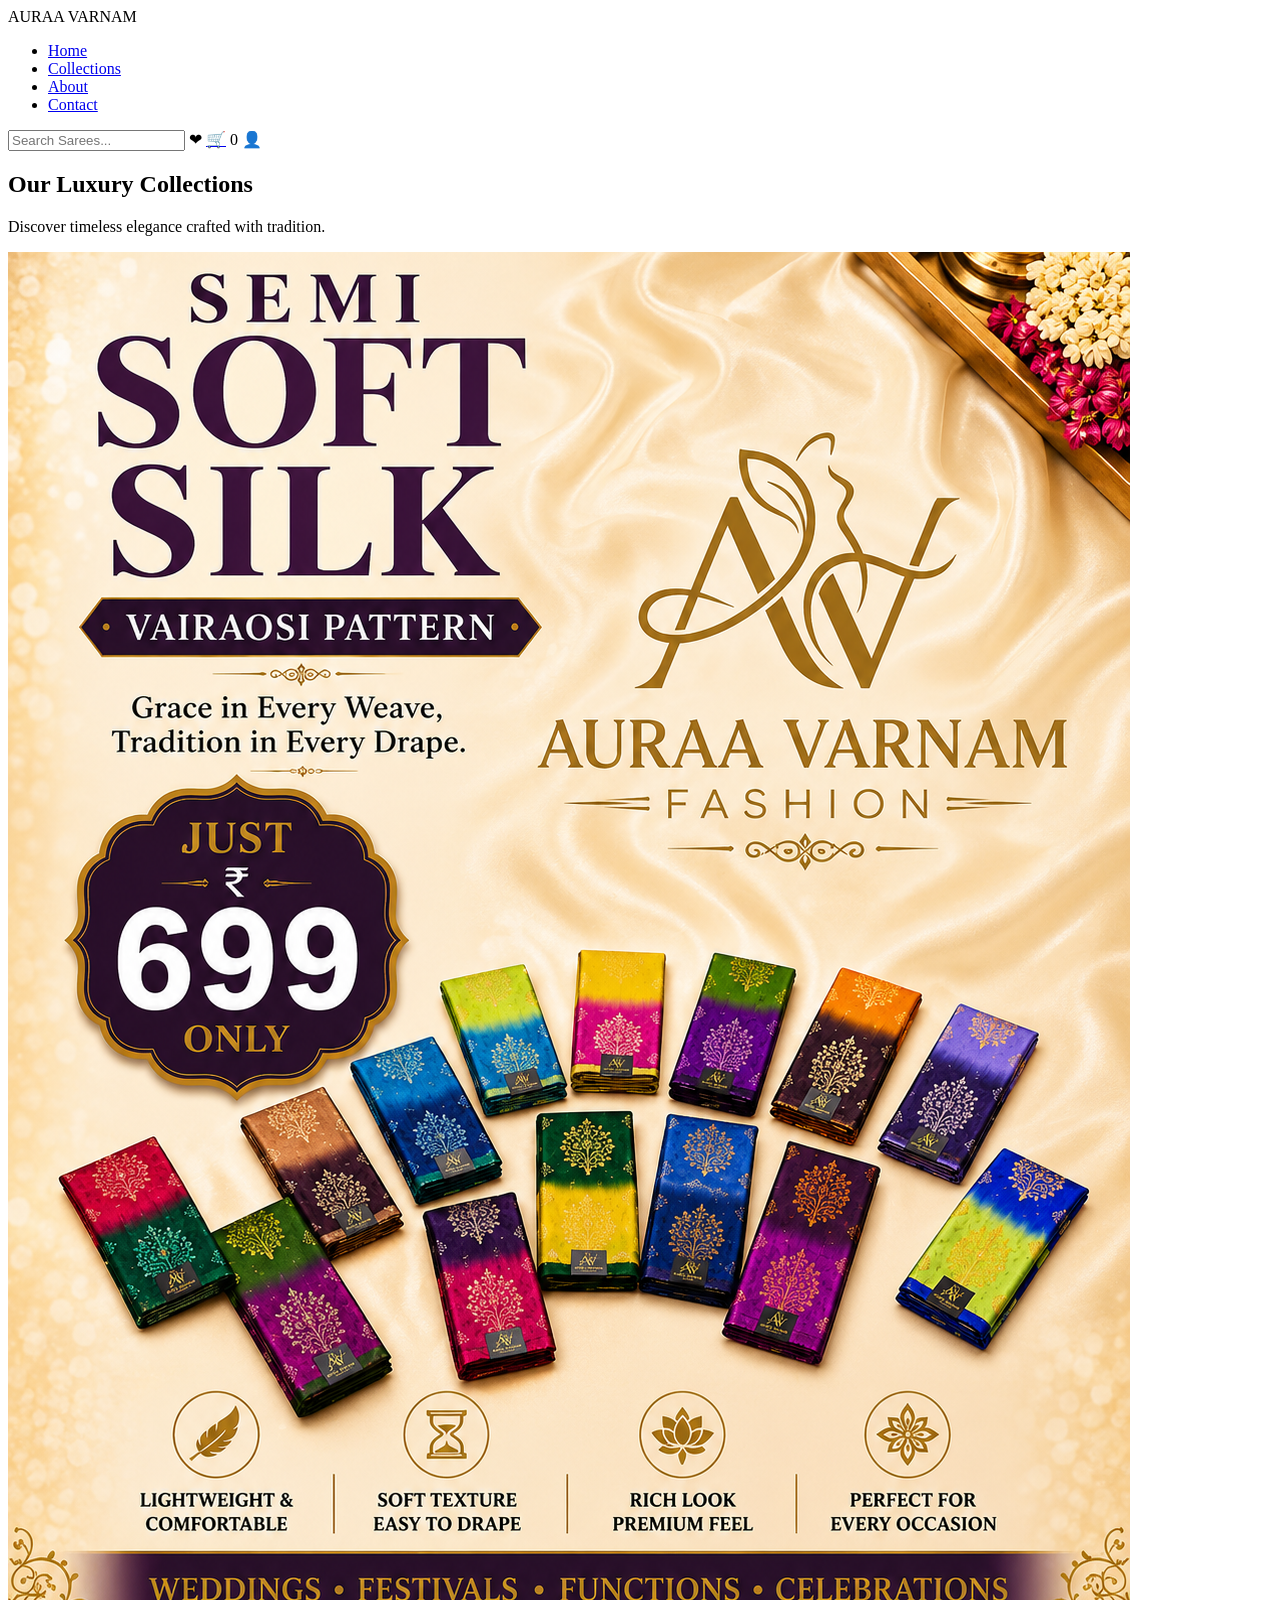
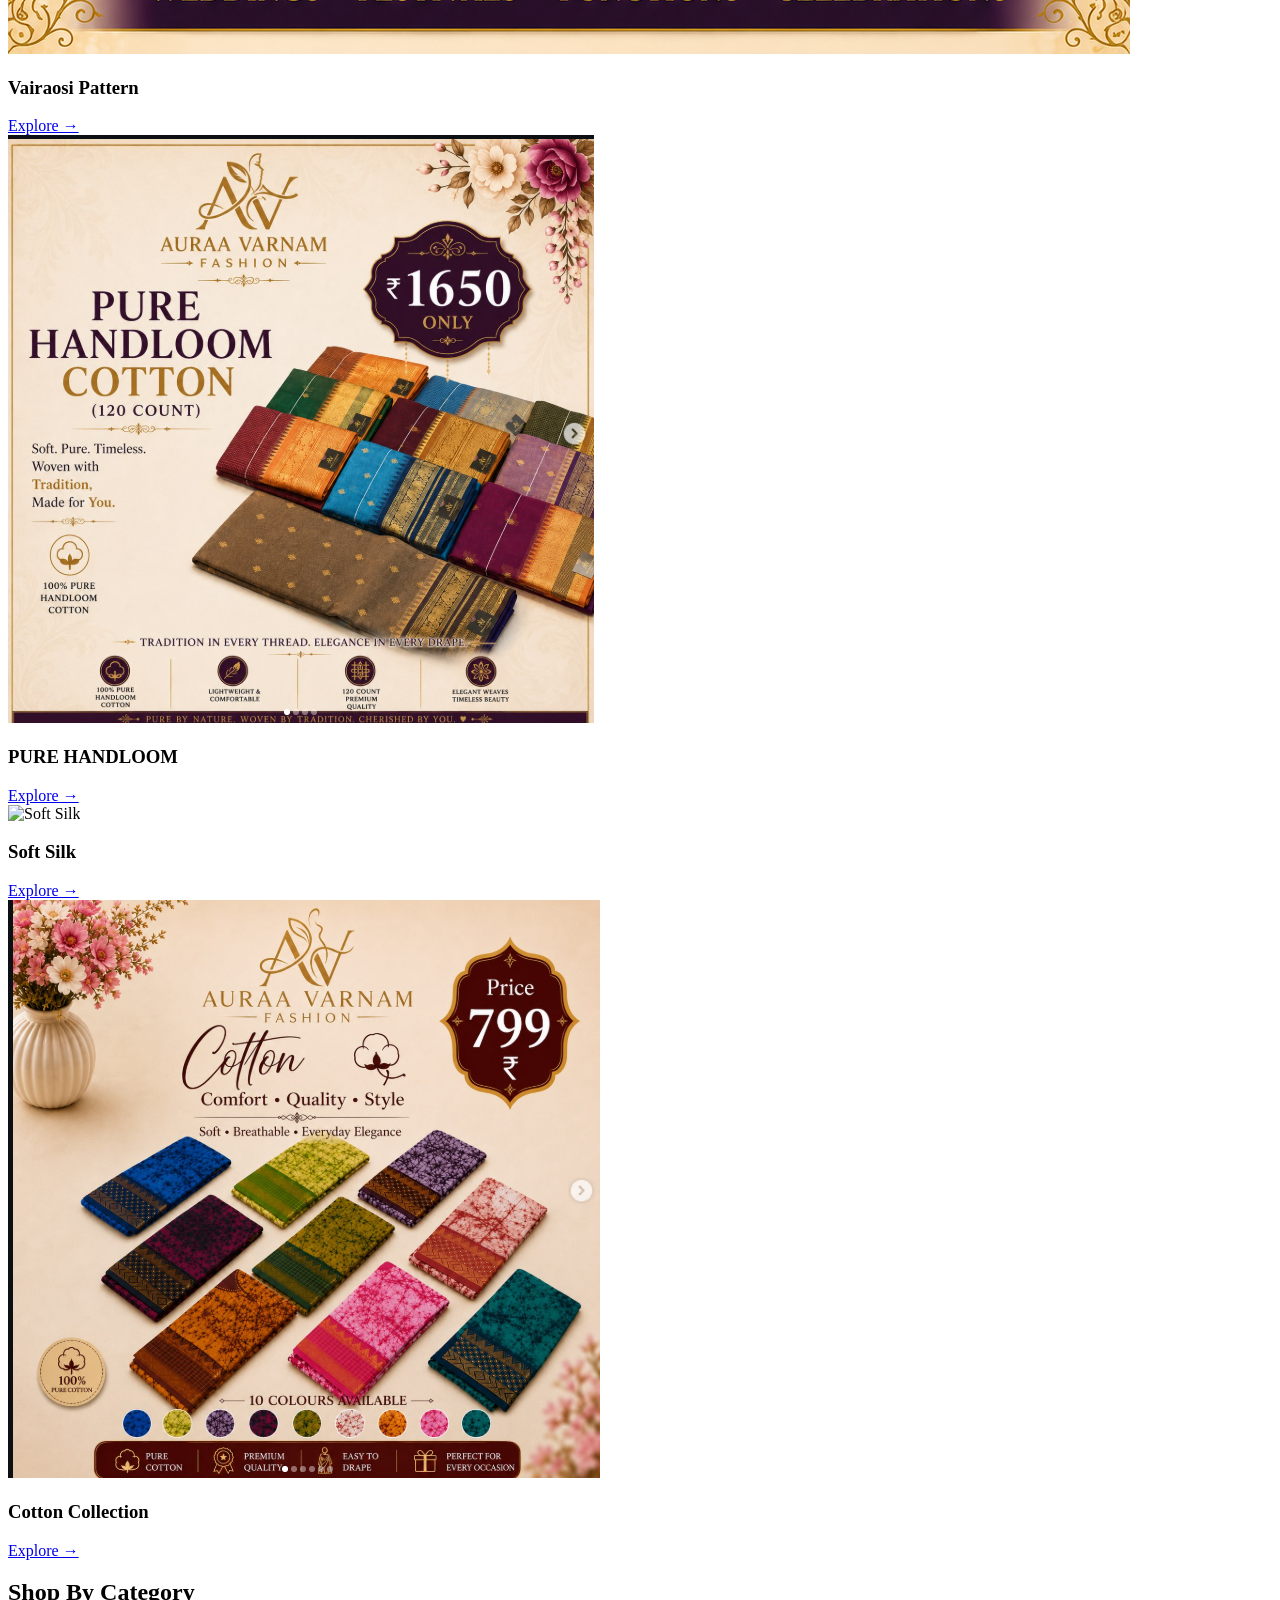
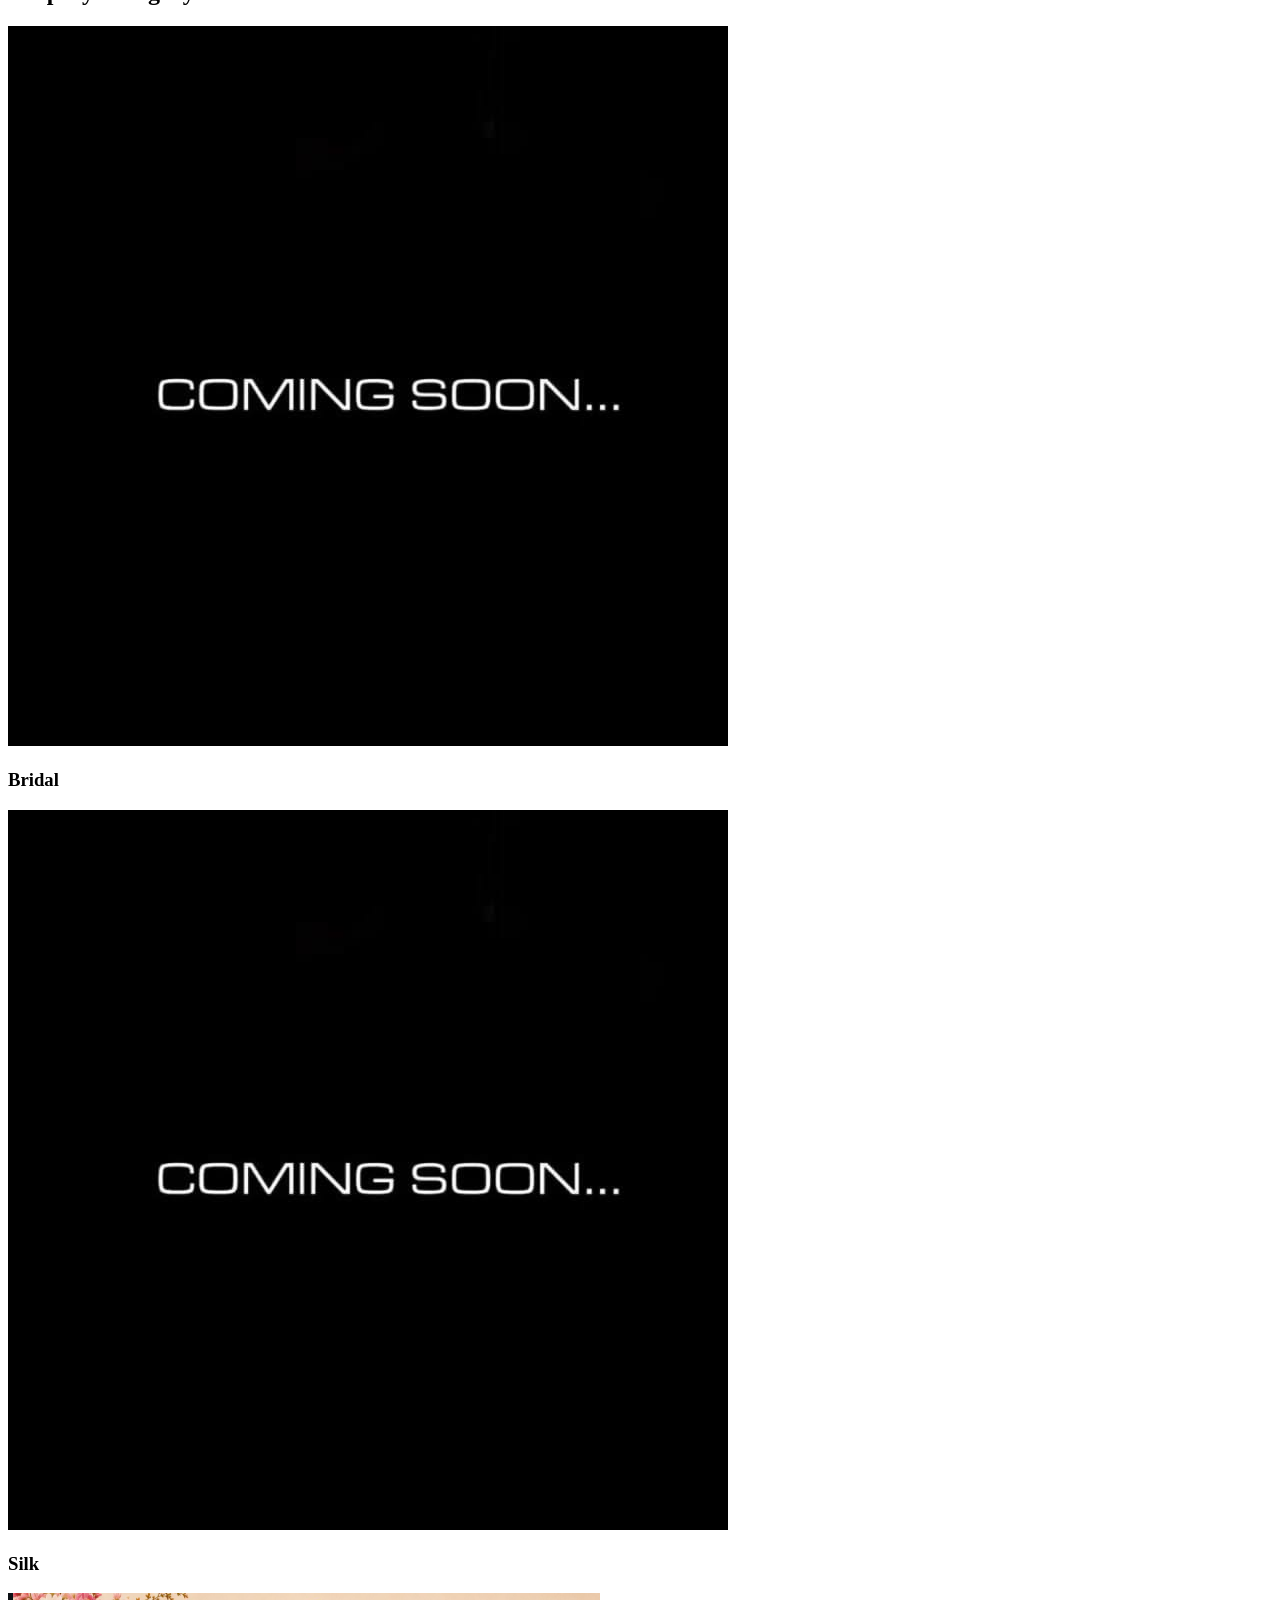
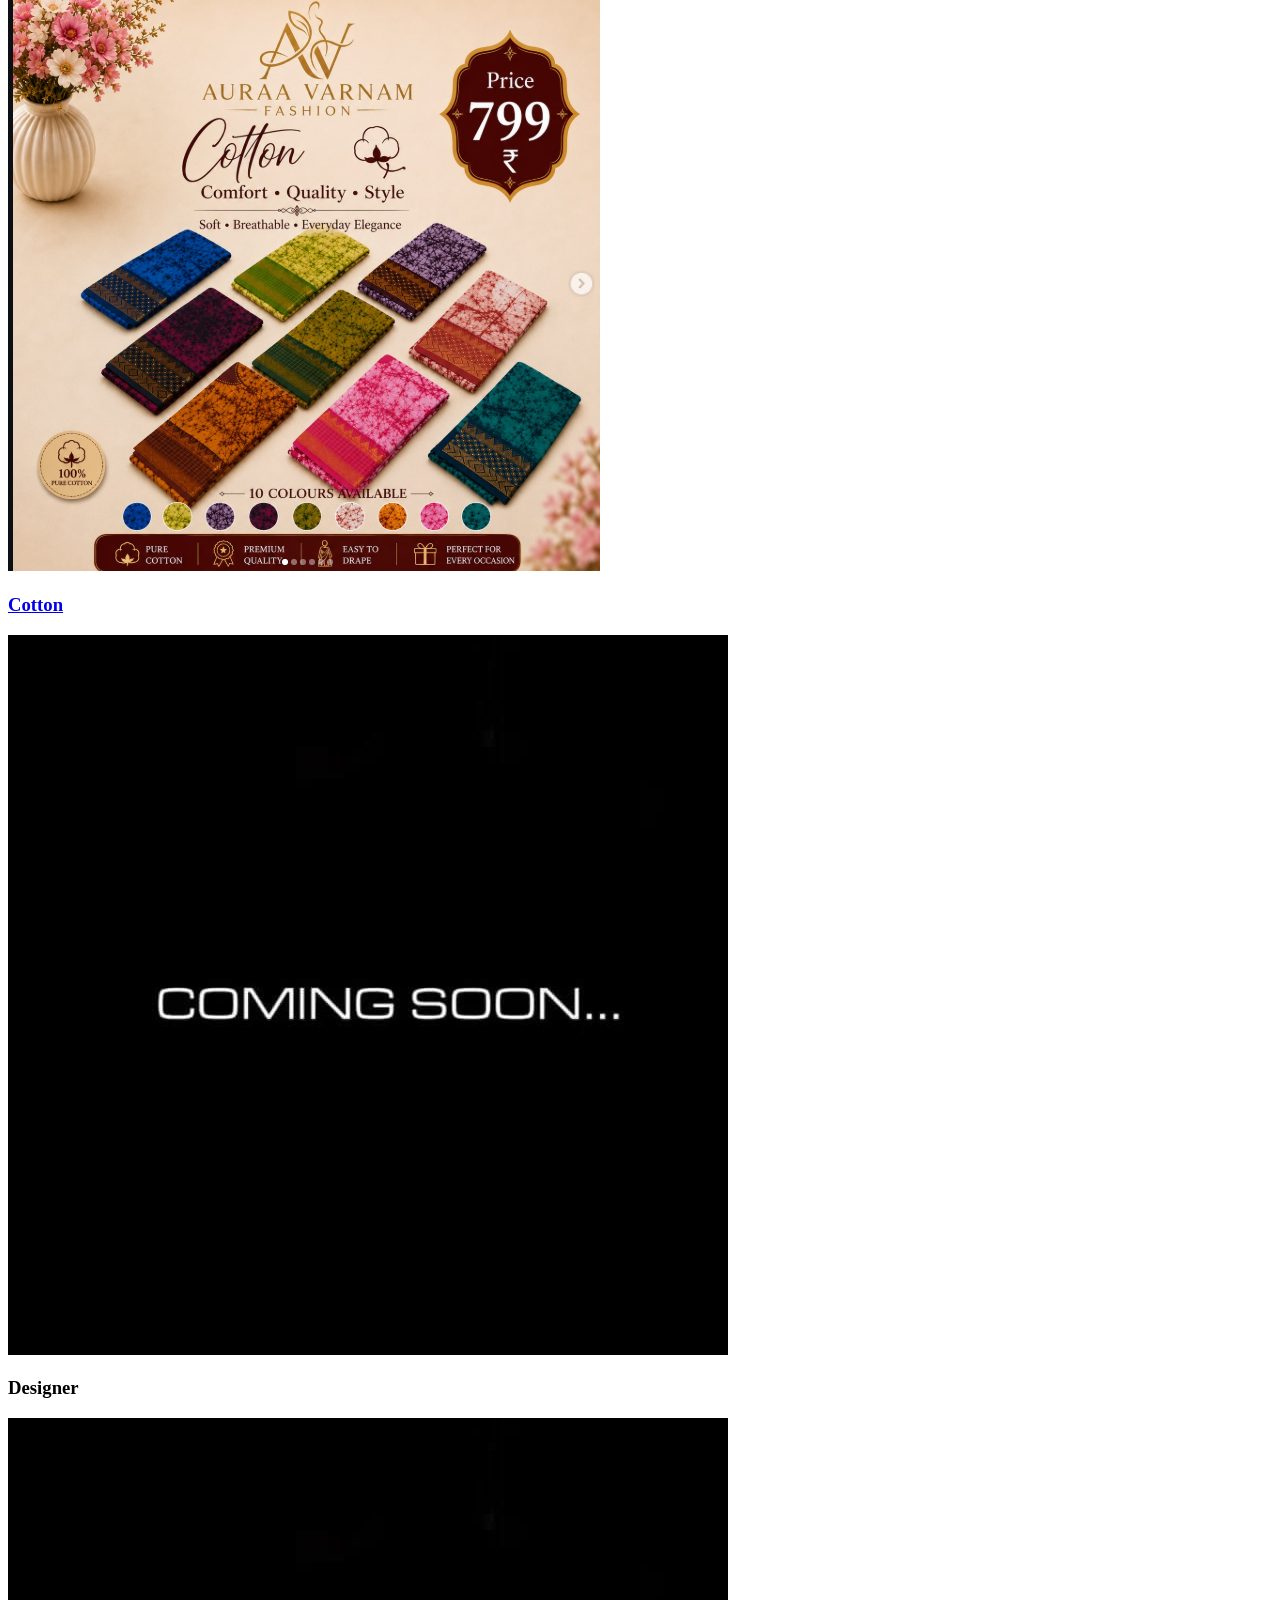
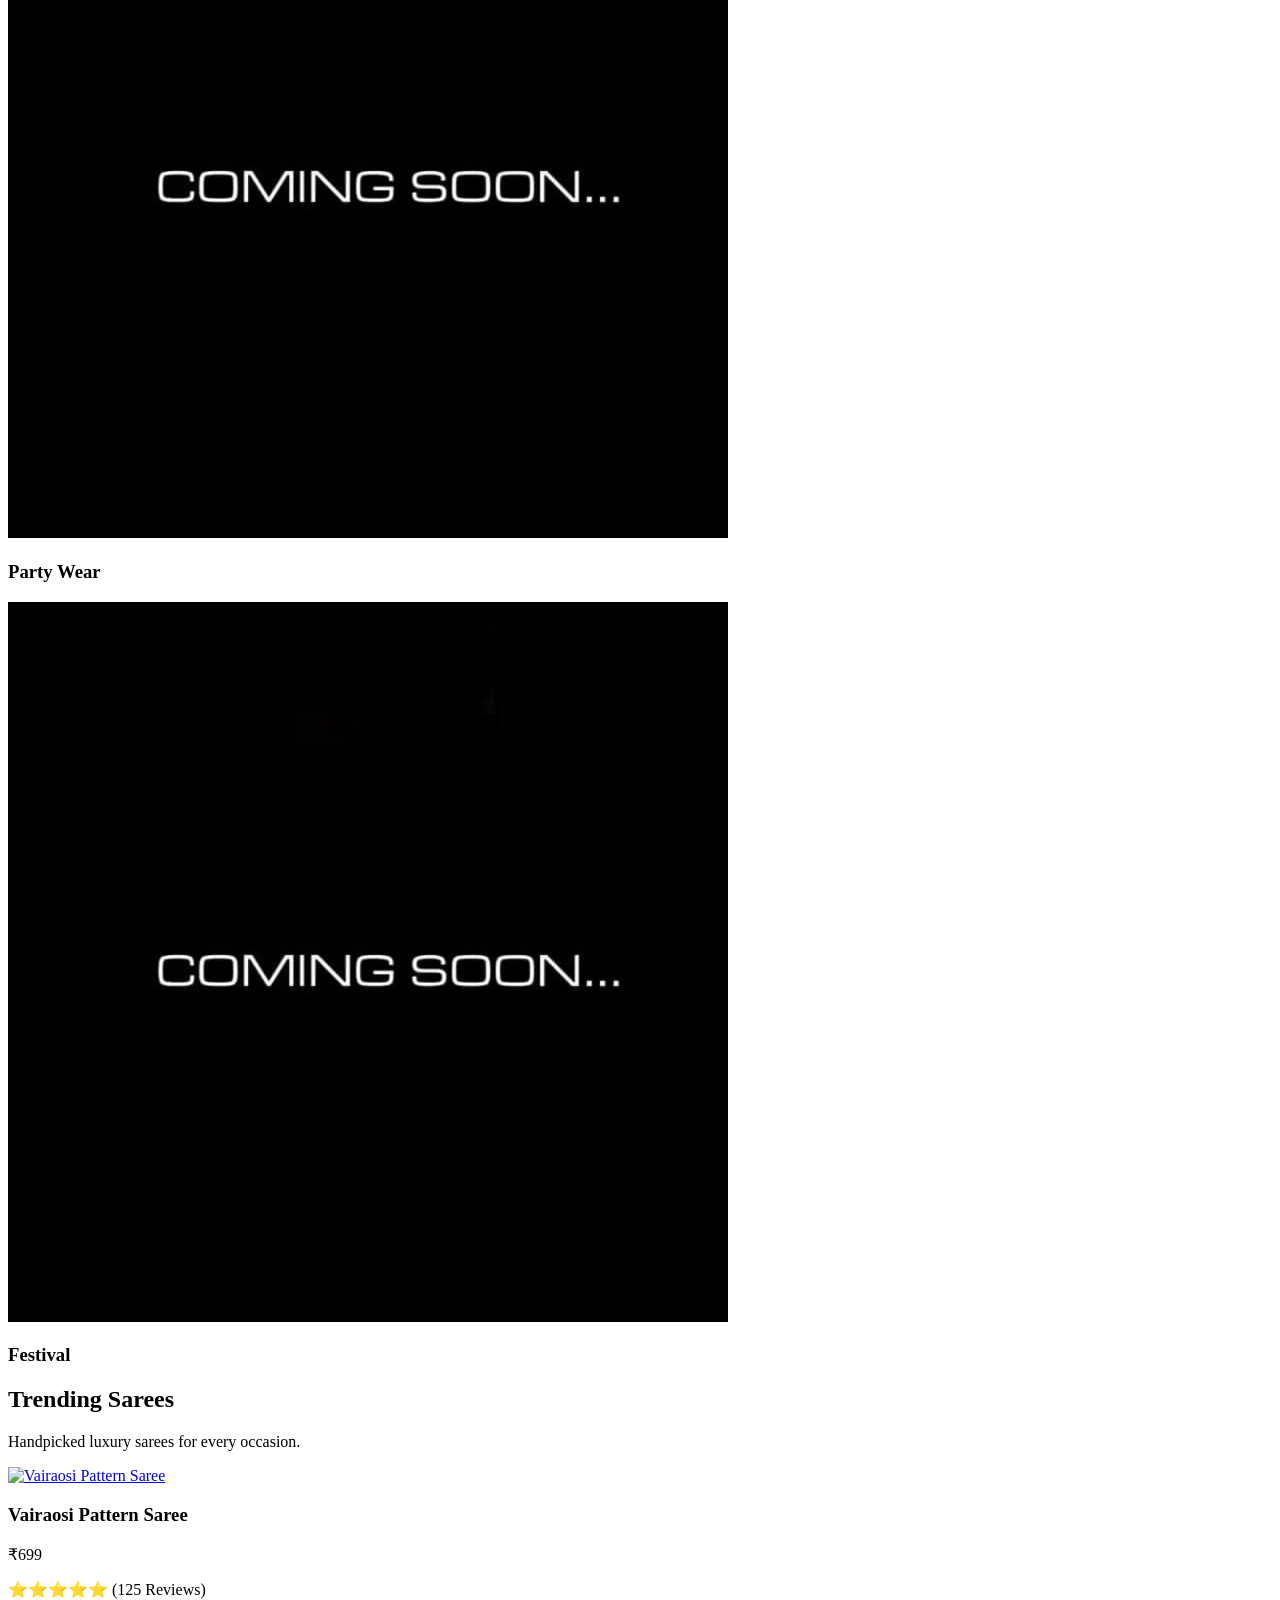
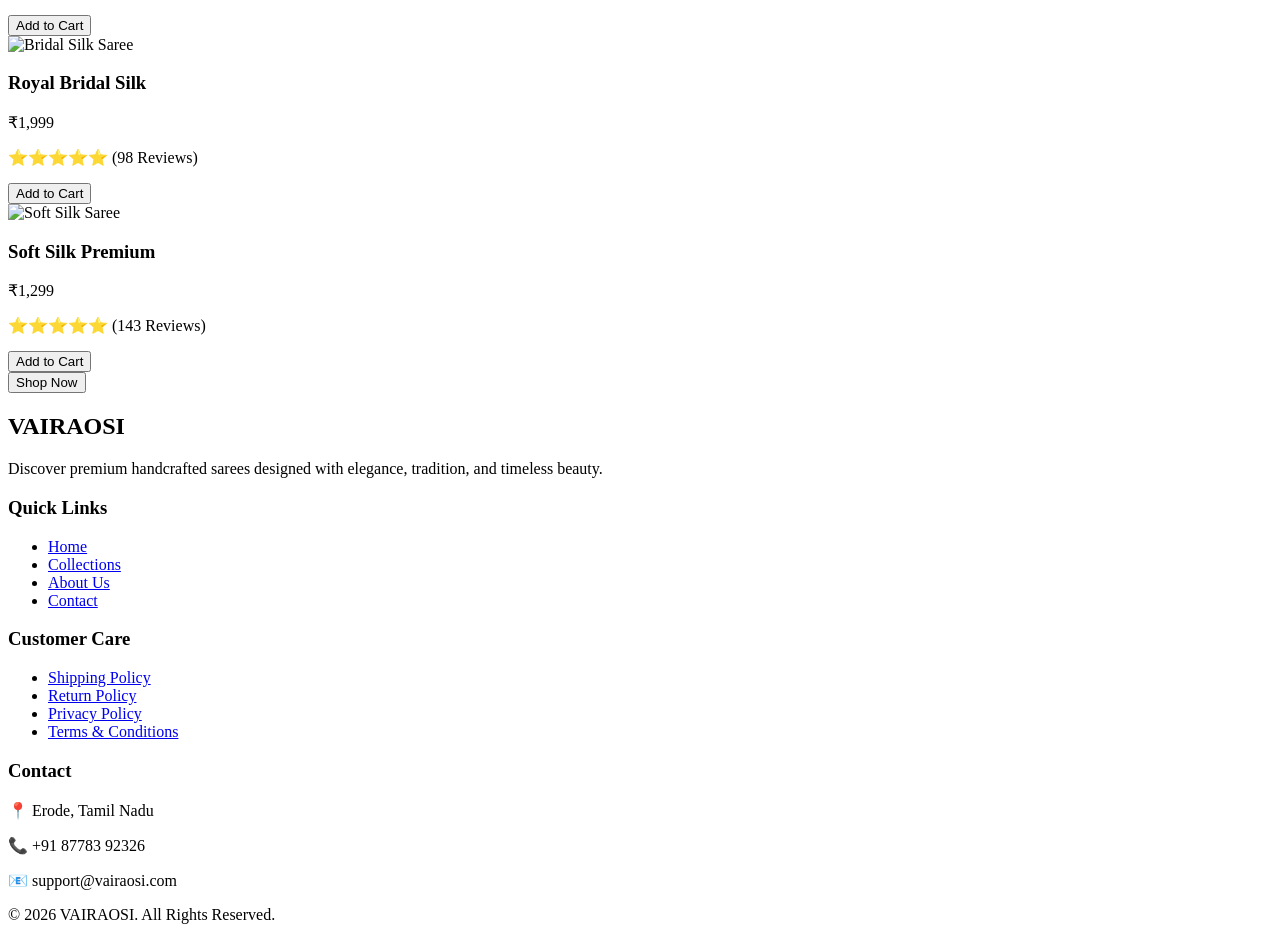
==== index.html @ 1fbf075b "INTIAL FILE UPLOAD" ====
<!DOCTYPE html>
<html lang="en">

<head>
    <meta charset="UTF-8">
    <meta name="viewport" content="width=device-width, initial-scale=1.0">

    <title>Vairaosi | Luxury Sarees</title>

    <link rel="stylesheet" href="css/style.css">

    <!-- Google Fonts -->
    <link href="https://fonts.googleapis.com/css2?family=Cinzel:wght@400;600;700&family=Poppins:wght@300;400;500;600&display=swap" rel="stylesheet">

</head>

<body>
<body>

    <!-- Navbar Starts -->

    <header>

        <nav class="navbar">

            <div class="logo">
                AURAA VARNAM
            </div>

            <ul class="nav-links">

                <li><a href="index.html">Home</a></li>

                <li><a href="collections.html">Collections</a></li>

                <li><a href="about.html">About</a></li>

                <li><a href="contact.html">Contact</a></li>

            </ul>

            <div class="nav-right">

    <input type="text" placeholder="Search Sarees..." class="search-box">

    <span class="icon">❤</span>

    <span class="icon cart">
        <a href="cart.html">🛒</a>
        <span class="cart-count">0</span>
    </span>

    <span class="icon">👤</span>

</div>
        </nav>

    </header>
    <!-- Featured Collections -->

<section class="collections">

    <h2>Our Luxury Collections</h2>

    <p>Discover timeless elegance crafted with tradition.</p>

    <div class="collection-container">

        <div class="collection-card">

            <img src="images/vairaosi pattern.png" alt="Vairaosi Collection">

            <h3>Vairaosi Pattern</h3>

            <a href="collections/vairaosi.html">Explore →</a>

        </div>

        <div class="collection-card">

            <img src="images/pure handloom.png" alt="Bridal Collection">

            <h3>PURE HANDLOOM</h3>

            <a href="collections/bridal.html">Explore →</a>

        </div>

        <div class="collection-card">

            <img src="images/softsilk.jpg" alt="Soft Silk">

            <h3>Soft Silk</h3>

            <a href="collections/silk.html">Explore →</a>

        </div>

        <div class="collection-card">

            <img src="images/cotton.png" alt="Cotton Sarees">

            <h3>Cotton Collection</h3>

            <a href="collections/cotton.html">Explore →</a>

        </div>

    </div>

</section><!-- ==========================
      SHOP BY CATEGORY
========================== -->

<section class="category">

    <h2>Shop By Category</h2>

    <div class="category-container">

        <div class="category-card">

            <img src="images/coming.jpg">

            <h3>Bridal</h3>

        </div>

        <div class="category-card">

            <img src="images/coming.jpg">

            <h3>Silk</h3>

        </div>
        <div class="category-card">

    <a href="cotton.html">

        <img src="images/cotton.png" alt="Cotton">

        <h3>Cotton</h3>

    </a>

</div>


        <div class="category-card">

            <img src="images/coming.jpg">

            <h3>Designer</h3>

        </div>

        <div class="category-card">

            <img src="images/coming.jpg">

            <h3>Party Wear</h3>

        </div>

        <div class="category-card">

            <img src="images/coming.jpg">

            <h3>Festival</h3>

        </div>

    </div>

</section>
<!-- =======================
     Trending Products
======================== -->

<section class="products">

    <h2>Trending Sarees</h2>
    <p class="section-subtitle">Handpicked luxury sarees for every occasion.</p>

    <div class="product-container">

        <!-- Product 1 -->
        <div class="product-card">
            <a href="product.html">

<img src="images/saree1.jpg" alt="Vairaosi Pattern Saree">

</a>

            <div class="product-info">

                <h3>Vairaosi Pattern Saree</h3>

                <p class="price">₹699</p>

                <p class="rating">⭐⭐⭐⭐⭐ (125 Reviews)</p>

                <button>Add to Cart</button>

            </div>
        </div>

        <!-- Product 2 -->
        <div class="product-card">
            <img src="images/saree2.jpg" alt="Bridal Silk Saree">

            <div class="product-info">

                <h3>Royal Bridal Silk</h3>

                <p class="price">₹1,999</p>

                <p class="rating">⭐⭐⭐⭐⭐ (98 Reviews)</p>

                <button>Add to Cart</button>

            </div>
        </div>

        <!-- Product 3 -->
        <div class="product-card">
            <img src="images/saree3.jpg" alt="Soft Silk Saree">

            <div class="product-info">

                <h3>Soft Silk Premium</h3>

                <p class="price">₹1,299</p>

                <p class="rating">⭐⭐⭐⭐⭐ (143 Reviews)</p>

                <button>Add to Cart</button>

            </div>
        </div>


    </div>

</section>          
<section class="hero">

        <button>
            Shop Now
        </button>

    </div>

</section>


</body>

<!-- ==========================
        FOOTER
========================== -->

<footer class="footer">

    <div class="footer-container">

        <div class="footer-box">

            <h2>VAIRAOSI</h2>

            <p>
                Discover premium handcrafted sarees designed with elegance,
                tradition, and timeless beauty.
            </p>

        </div>

        <div class="footer-box">

            <h3>Quick Links</h3>

            <ul>

                <li><a href="index.html">Home</a></li>

                <li><a href="collections.html">Collections</a></li>

                <li><a href="about.html">About Us</a></li>

                <li><a href="contact.html">Contact</a></li>

            </ul>

        </div>

        <div class="footer-box">

            <h3>Customer Care</h3>

            <ul>

                <li><a href="#">Shipping Policy</a></li>

                <li><a href="#">Return Policy</a></li>

                <li><a href="#">Privacy Policy</a></li>

                <li><a href="#">Terms & Conditions</a></li>

            </ul>

        </div>

        <div class="footer-box">

            <h3>Contact</h3>

            <p>📍 Erode, Tamil Nadu</p>
            <p>📞 +91 87783 92326</p>
            <p>📧 support@vairaosi.com</p>

        </div>

    </div>

    <div class="footer-bottom">

        © 2026 VAIRAOSI. All Rights Reserved.

    </div>

</footer>
<script src="js/script.js"></script>
</body>
</html>
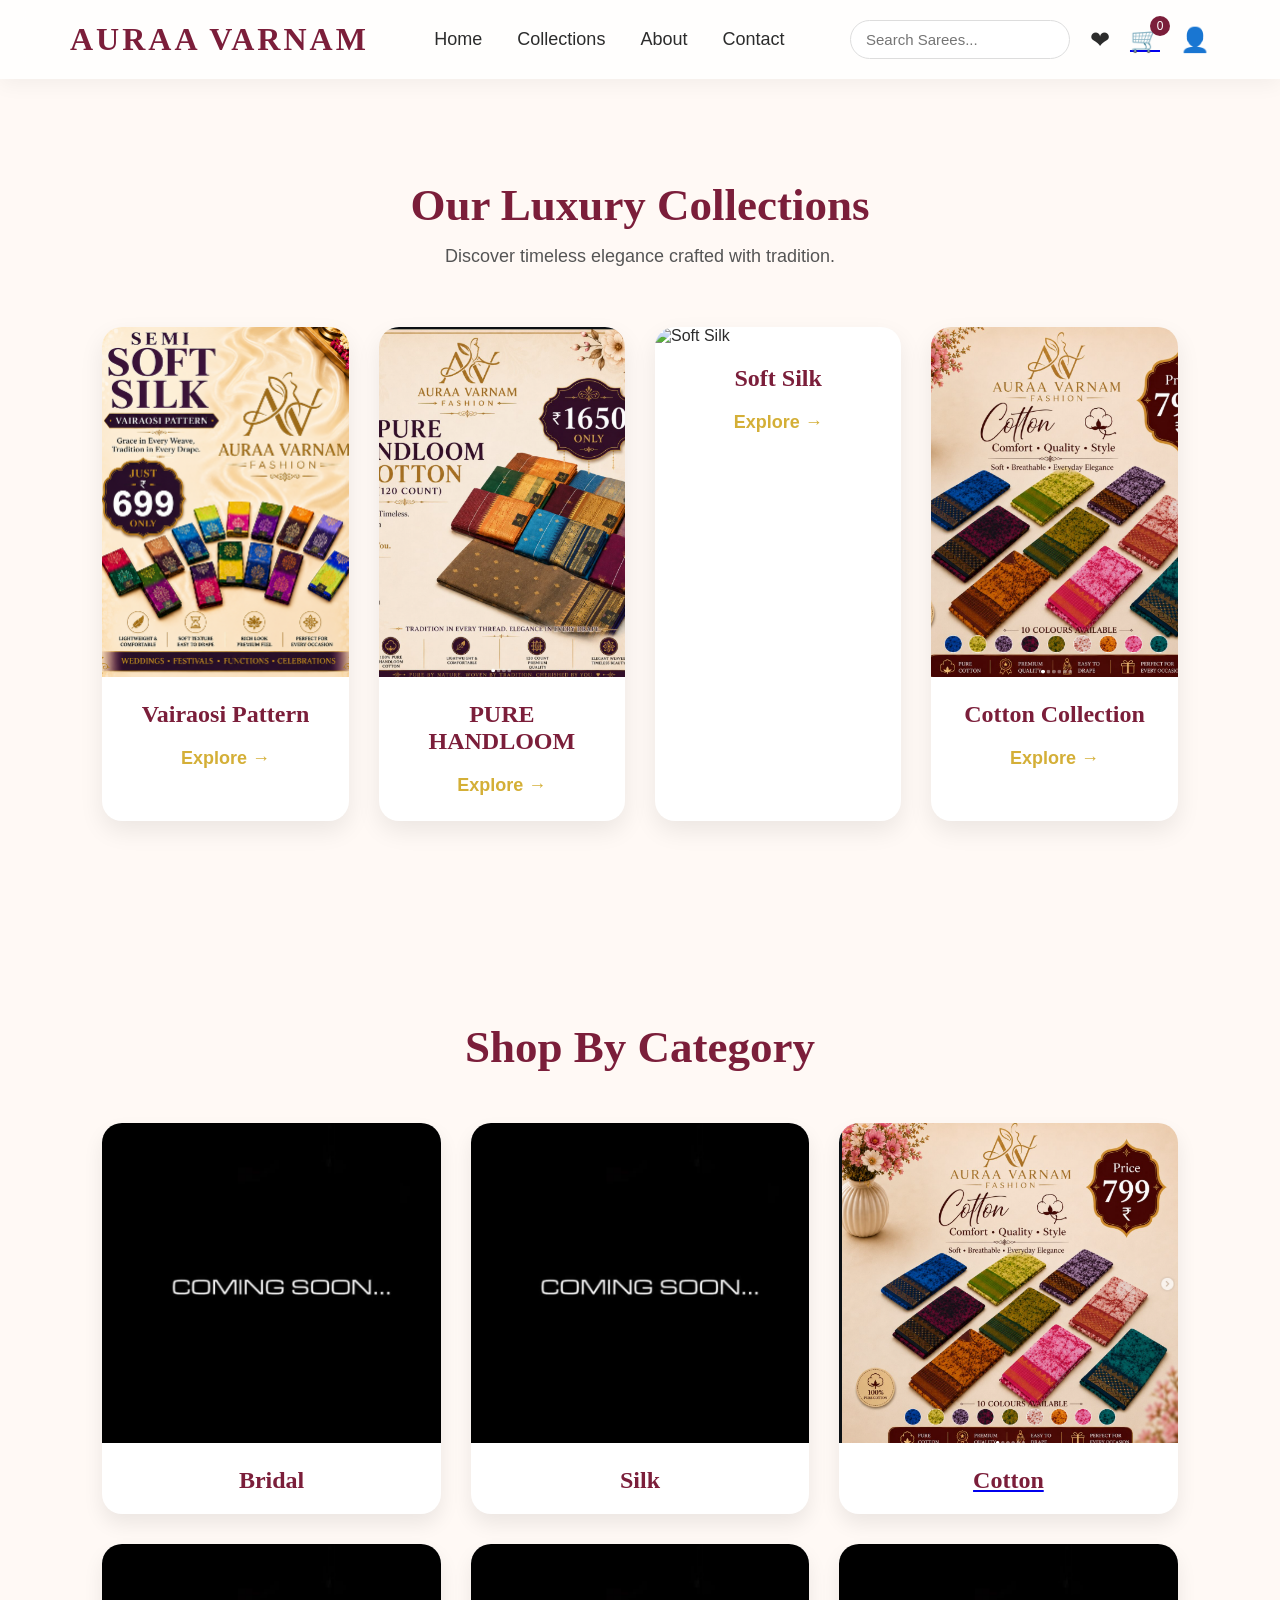
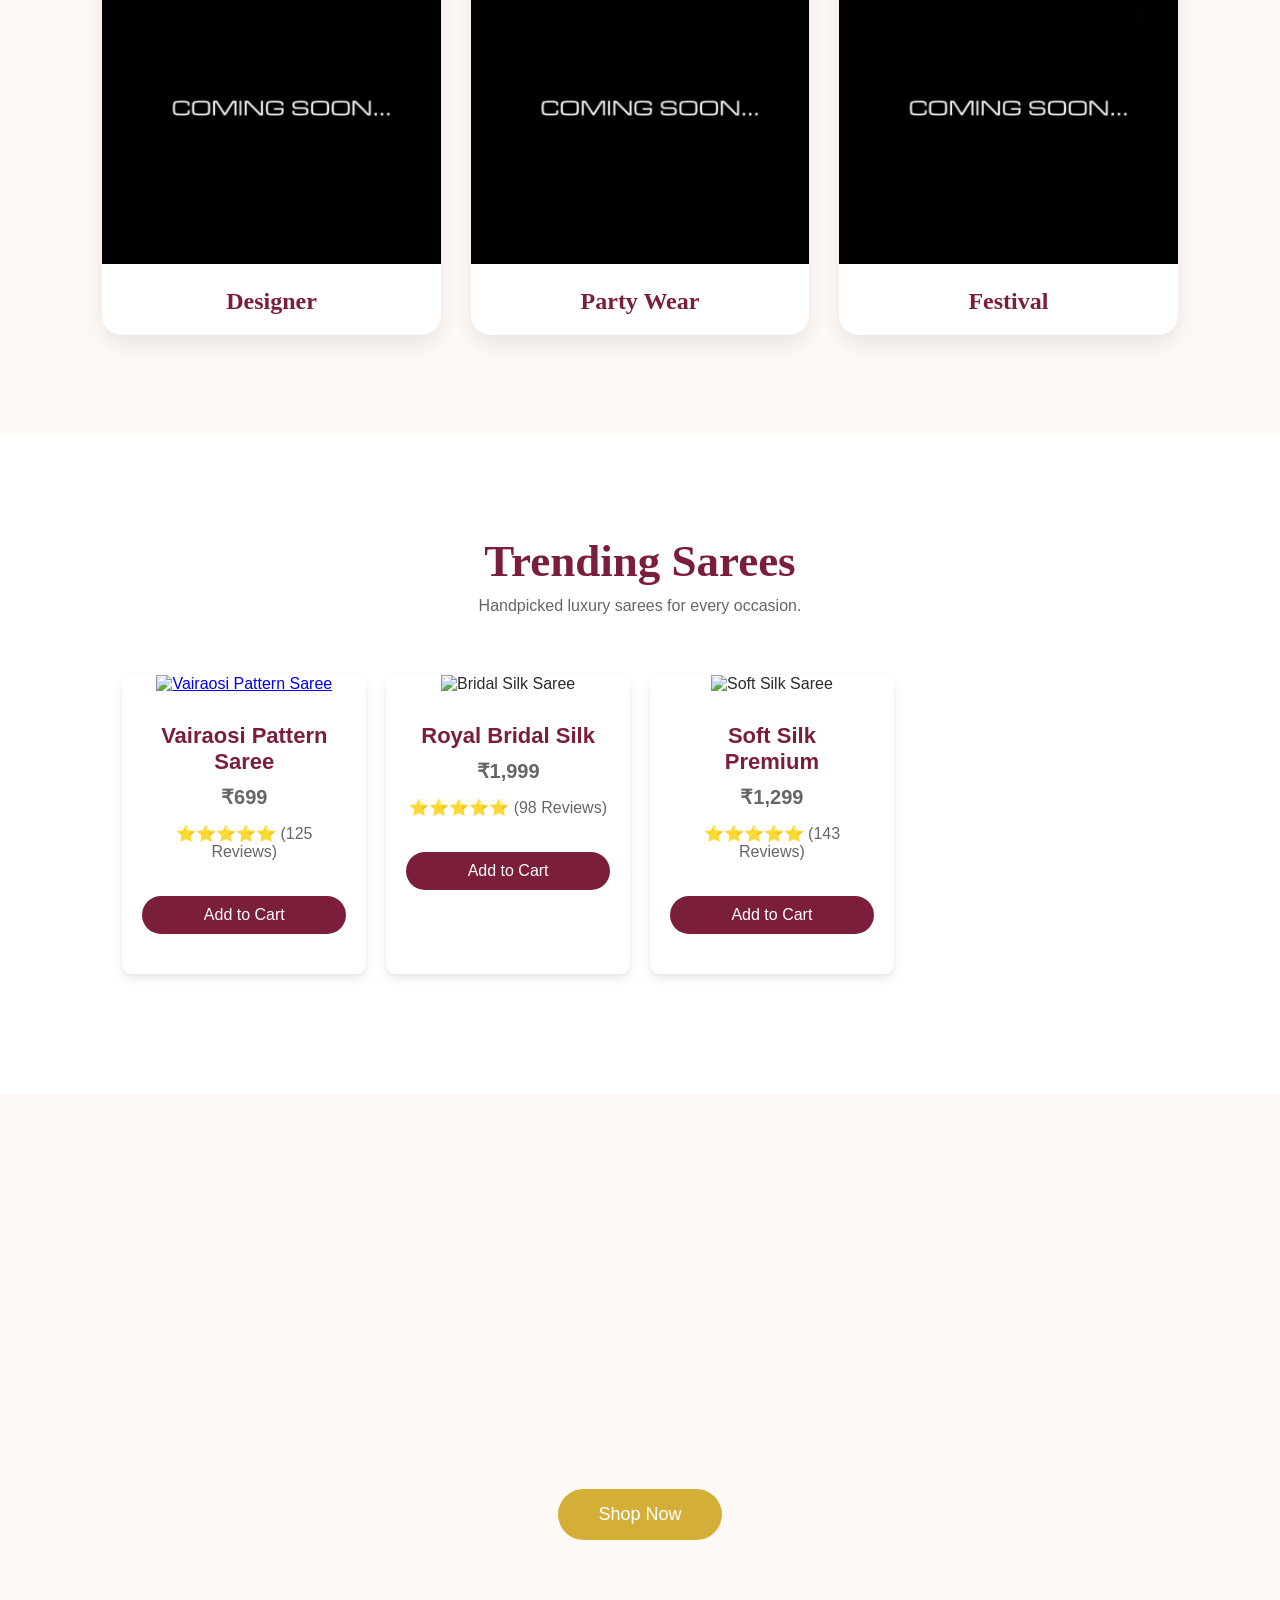
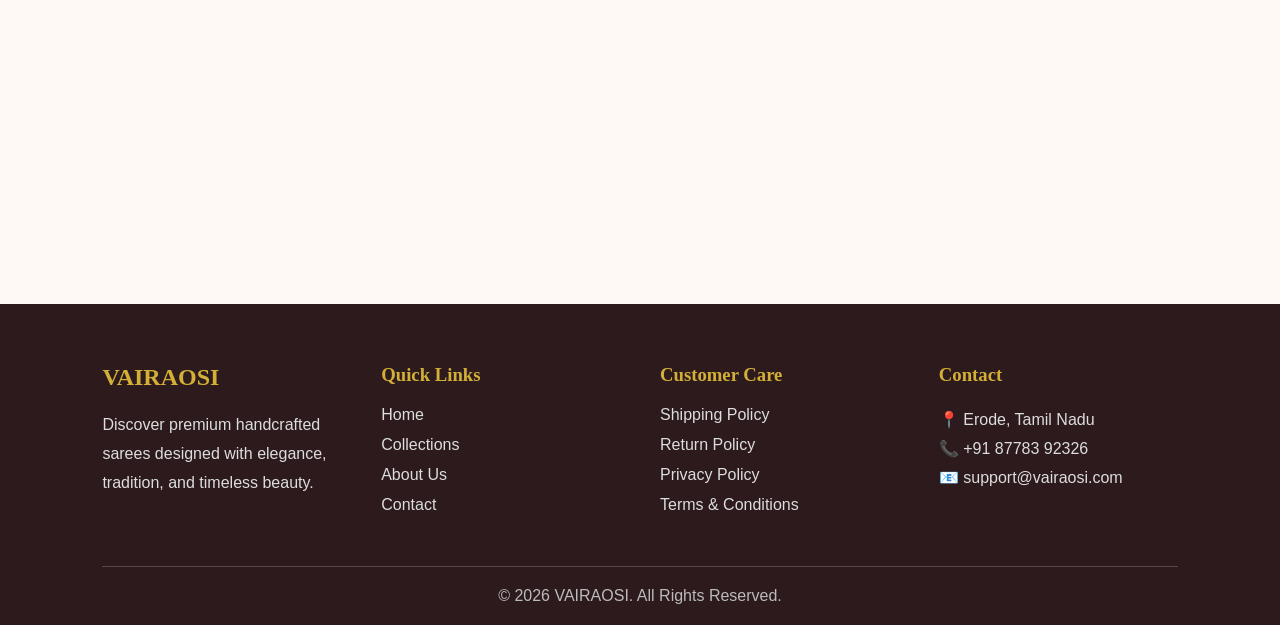
==== commit c40af15f: "Update index.html" ====
--- a/index.html
+++ b/index.html
@@ -7,7 +7,8 @@
 
     <title>Vairaosi | Luxury Sarees</title>
 
-    <link rel="stylesheet" href="css/style.css">
+    <link rel="stylesheet" href="style.css">
+     <link rel="stylesheet" href="script.js">
 
     <!-- Google Fonts -->
     <link href="https://fonts.googleapis.com/css2?family=Cinzel:wght@400;600;700&family=Poppins:wght@300;400;500;600&display=swap" rel="stylesheet">
@@ -332,4 +333,4 @@
 </footer>
 <script src="js/script.js"></script>
 </body>
-</html>+</html>
--- a/style.css
+++ b/style.css
@@ -0,0 +1,994 @@
+/* ==========================
+        NAVBAR
+========================== */
+
+.navbar{
+
+    width:100%;
+
+    display:flex;
+
+    justify-content:space-between;
+
+    align-items:center;
+
+    padding:20px 70px;
+
+    background:rgba(255,255,255,.8);
+
+    backdrop-filter:blur(12px);
+
+    position:sticky;
+
+    top:0;
+
+    z-index:1000;
+
+    box-shadow:0 5px 20px rgba(0,0,0,.05);
+
+}
+
+.logo{
+
+    font-size:32px;
+
+    font-family:'Cinzel',serif;
+
+    color:#7B1E3A;
+
+    letter-spacing:3px;
+
+    font-weight:bold;
+
+}
+
+.nav-links{
+
+    display:flex;
+
+    list-style:none;
+
+    gap:35px;
+
+}
+
+.nav-links a{
+
+    text-decoration:none;
+
+    color:#2C2C2C;
+
+    font-size:18px;
+
+    font-weight:500;
+
+    transition:.3s;
+
+}
+
+.nav-links a:hover{
+
+    color:#D4AF37;
+
+}
+
+.icons{
+
+    display:flex;
+
+    gap:20px;
+
+    font-size:24px;
+
+    cursor:pointer;
+
+}
+
+.icons span{
+
+    transition:.3s;
+
+}
+
+.icons span:hover{
+
+    transform:scale(1.2);
+
+}
+/* Reset */
+
+*{
+    margin:0;
+    padding:0;
+    box-sizing:border-box;
+}
+
+body{
+
+    font-family:'Poppins',sans-serif;
+
+    background:#FFF9F5;
+
+    color:#2C2C2C;
+
+}
+/* ==========================
+        HERO
+========================== */
+
+.hero{
+
+    height:90vh;
+
+    background:url("../images/hero.jpg");
+
+    background-size:cover;
+
+    background-position:center;
+
+    display:flex;
+
+    justify-content:center;
+
+    align-items:center;
+
+    text-align:center;
+
+}
+
+.hero-content{
+
+    background:rgba(255,255,255,.15);
+
+    backdrop-filter:blur(10px);
+
+    padding:60px;
+
+    border-radius:15px;
+
+}
+
+.hero h1{
+
+    font-size:70px;
+
+    color:white;
+
+    font-family:'Cinzel',serif;
+
+}
+
+.hero p{
+
+    color:white;
+
+    margin-top:20px;
+
+    font-size:22px;
+
+}
+
+.hero button{
+
+    margin-top:30px;
+
+    padding:15px 40px;
+
+    background:#D4AF37;
+
+    color:white;
+
+    border:none;
+
+    border-radius:30px;
+
+    font-size:18px;
+
+    cursor:pointer;
+
+    transition:.3s;
+
+}
+
+.hero button:hover{
+
+    background:#7B1E3A;
+
+}
+/* ==========================
+      COLLECTIONS
+========================== */
+
+.collections{
+
+    padding:100px 8%;
+
+    background:#FFF9F5;
+
+}
+
+.collections h2{
+
+    text-align:center;
+
+    font-size:45px;
+
+    color:#7B1E3A;
+
+    font-family:'Cinzel',serif;
+
+}
+
+.collections p{
+
+    text-align:center;
+
+    margin-top:15px;
+
+    color:#555;
+
+    font-size:18px;
+
+}
+
+.collection-container{
+
+    display:grid;
+
+    grid-template-columns:repeat(4,1fr);
+
+    gap:30px;
+
+    margin-top:60px;
+
+}
+
+.collection-card{
+
+    background:white;
+
+    border-radius:20px;
+
+    overflow:hidden;
+
+    transition:.4s;
+
+    box-shadow:0 10px 25px rgba(0,0,0,.08);
+
+}
+
+.collection-card:hover{
+
+    transform:translateY(-10px);
+
+    box-shadow:0 20px 40px rgba(0,0,0,.15);
+
+}
+
+.collection-card img{
+
+    width:100%;
+
+    height:350px;
+
+    object-fit:cover;
+
+    transition:.5s;
+
+}
+
+.collection-card:hover img{
+
+    transform:scale(1.08);
+
+}
+
+.collection-card h3{
+
+    padding:20px;
+
+    text-align:center;
+
+    color:#7B1E3A;
+
+    font-size:24px;
+
+    font-family:'Cinzel',serif;
+
+}
+
+.collection-card a{
+
+    display:block;
+
+    text-align:center;
+
+    text-decoration:none;
+
+    color:#D4AF37;
+
+    padding-bottom:25px;
+
+    font-size:18px;
+
+    font-weight:600;
+
+}
+
+.collection-card a:hover{
+
+    color:#7B1E3A;
+
+}
+/* ==========================
+      PRODUCTS
+========================== */
+
+.products{
+
+    padding:100px 8%;
+
+    background:#ffffff;
+
+}
+
+.products h2{
+
+    text-align:center;
+
+    font-size:45px;
+
+    color:#7B1E3A;
+
+    font-family:'Cinzel',serif;
+
+}
+
+.products p{
+
+    text-align:center;
+
+    color:#666;
+
+    margin-top:10px;
+
+}
+
+.product-container{
+
+    margin-top:60px;
+
+    display:grid;
+
+    grid-template-columns:repeat(4,1fr);
+
+    gap:30px;
+
+}
+
+.product-card{
+
+    background:#FFF9F5;
+
+    border-radius:20px;
+
+    overflow:hidden;
+
+    box-shadow:0 10px 20px rgba(0,0,0,.08);
+
+    transition:.4s;
+
+}
+
+.product-card:hover{
+
+    transform:translateY(-10px);
+
+    box-shadow:0 20px 40px rgba(0,0,0,.15);
+
+}
+
+.product-card img{
+
+    width:100%;
+
+    height:420px;
+
+    object-fit:cover;
+
+    transition:.5s;
+
+}
+
+.product-card:hover img{
+
+    transform:scale(1.08);
+
+}
+
+.product-info{
+
+    padding:20px;
+
+}
+
+.product-info h3{
+
+    color:#7B1E3A;
+
+    margin-bottom:10px;
+
+    font-size:22px;
+
+}
+
+.price{
+
+    color:#D4AF37;
+
+    font-size:24px;
+
+    font-weight:bold;
+
+    margin-bottom:10px;
+
+}
+
+.rating{
+
+    color:#666;
+
+    margin-bottom:20px;
+
+}
+
+.product-info button{
+
+    width:100%;
+
+    padding:14px;
+
+    background:#7B1E3A;
+
+    color:white;
+
+    border:none;
+
+    border-radius:30px;
+
+    cursor:pointer;
+
+    font-size:16px;
+
+    transition:.3s;
+
+}
+
+.product-info button:hover{
+
+    background:#D4AF37;
+
+}
+/*=========================
+        FOOTER
+==========================*/
+
+.footer{
+
+    background:#2C1A1D;
+
+    color:white;
+
+    padding:60px 8% 20px;
+
+}
+
+.footer-container{
+
+    display:grid;
+
+    grid-template-columns:repeat(4,1fr);
+
+    gap:40px;
+
+}
+
+.footer-box h2,
+.footer-box h3{
+
+    color:#D4AF37;
+
+    margin-bottom:20px;
+
+    font-family:'Cinzel', serif;
+
+}
+
+.footer-box p{
+
+    color:#ddd;
+
+    line-height:1.8;
+
+}
+
+.footer-box ul{
+
+    list-style:none;
+
+}
+
+.footer-box ul li{
+
+    margin-bottom:12px;
+
+}
+
+.footer-box ul li a{
+
+    text-decoration:none;
+
+    color:#ddd;
+
+    transition:0.3s;
+
+}
+
+.footer-box ul li a:hover{
+
+    color:#D4AF37;
+
+}
+
+.footer-bottom{
+
+    text-align:center;
+
+    border-top:1px solid rgba(255,255,255,0.2);
+
+    margin-top:40px;
+
+    padding-top:20px;
+
+    color:#bbb;
+
+}
+
+/* Mobile */
+
+@media(max-width:768px){
+
+.footer-container{
+
+grid-template-columns:1fr;
+
+text-align:center;
+
+}
+
+}
+/*=========================
+      NAV RIGHT
+==========================*/
+
+.nav-right{
+    display:flex;
+    align-items:center;
+    gap:20px;
+}
+
+.search-box{
+
+    width:220px;
+    padding:10px 15px;
+    border:1px solid #ddd;
+    border-radius:30px;
+    outline:none;
+    font-size:15px;
+}
+
+.search-box:focus{
+
+    border-color:#D4AF37;
+}
+
+.icon{
+
+    font-size:24px;
+    cursor:pointer;
+    transition:0.3s;
+}
+
+.icon:hover{
+
+    transform:scale(1.2);
+}
+
+.cart{
+
+    position:relative;
+}
+
+.cart-count{
+
+    position:absolute;
+    top:-10px;
+    right:-10px;
+
+    width:20px;
+    height:20px;
+
+    background:#7B1E3A;
+    color:white;
+
+    border-radius:50%;
+
+    font-size:12px;
+
+    display:flex;
+    justify-content:center;
+    align-items:center;
+}
+/*=========================
+PRODUCT DETAILS
+=========================*/
+
+.product-details{
+
+display:flex;
+
+justify-content:center;
+
+align-items:center;
+
+padding:80px;
+
+gap:60px;
+
+background:#FFF9F5;
+
+}
+
+.product-image img{
+
+width:450px;
+
+border-radius:20px;
+
+box-shadow:0 10px 30px rgba(0,0,0,.2);
+
+}
+
+.details{
+
+max-width:500px;
+
+}
+
+.details h1{
+
+font-size:40px;
+
+color:#7B1E3A;
+
+font-family:'Cinzel',serif;
+
+}
+
+.details h2{
+
+margin:20px 0;
+
+font-size:35px;
+
+color:#D4AF37;
+
+}
+
+.details p{
+
+line-height:1.8;
+
+margin-bottom:20px;
+
+}
+
+.details ul{
+
+margin-bottom:30px;
+
+}
+
+.details li{
+
+margin-bottom:12px;
+
+}
+
+.buy-btn{
+
+padding:15px 35px;
+
+background:#7B1E3A;
+
+color:white;
+
+border:none;
+
+border-radius:30px;
+
+font-size:18px;
+
+cursor:pointer;
+
+margin-right:20px;
+
+}
+
+.cart-btn{
+
+padding:15px 35px;
+
+background:#D4AF37;
+
+color:white;
+
+border:none;
+
+border-radius:30px;
+
+font-size:18px;
+
+cursor:pointer;
+
+}
+/*=========================
+CART PAGE
+==========================*/
+
+.cart-page{
+
+padding:80px;
+
+background:#FFF9F5;
+
+}
+
+.cart-page h1{
+
+text-align:center;
+
+font-family:'Cinzel',serif;
+
+color:#7B1E3A;
+
+margin-bottom:40px;
+
+}
+
+table{
+
+width:100%;
+
+border-collapse:collapse;
+
+background:white;
+
+box-shadow:0 5px 20px rgba(0,0,0,.1);
+
+}
+
+th{
+
+background:#7B1E3A;
+
+color:white;
+
+padding:20px;
+
+}
+
+td{
+
+padding:20px;
+
+text-align:center;
+
+border-bottom:1px solid #ddd;
+
+}
+
+.checkout{
+
+margin-top:40px;
+
+text-align:right;
+
+}
+
+.checkout h2{
+
+margin-bottom:20px;
+
+color:#7B1E3A;
+
+}
+
+.checkout button{
+
+padding:15px 40px;
+
+background:#D4AF37;
+
+border:none;
+
+color:white;
+
+font-size:18px;
+
+border-radius:30px;
+
+cursor:pointer;
+
+}
+/*=========================
+SHOP BY CATEGORY
+=========================*/
+
+.category{
+
+padding:100px 8%;
+
+background:#FFF9F5;
+
+}
+
+.category h2{
+
+text-align:center;
+
+font-size:45px;
+
+font-family:'Cinzel',serif;
+
+color:#7B1E3A;
+
+margin-bottom:50px;
+
+}
+
+.category-container{
+
+display:grid;
+
+grid-template-columns:repeat(3,1fr);
+
+gap:30px;
+
+}
+
+.category-card{
+
+background:white;
+
+border-radius:20px;
+
+overflow:hidden;
+
+box-shadow:0 10px 20px rgba(0,0,0,.08);
+
+transition:.4s;
+
+cursor:pointer;
+
+}
+
+.category-card:hover{
+
+transform:translateY(-10px);
+
+}
+
+.category-card img{
+
+width:100%;
+
+height:320px;
+
+object-fit:cover;
+
+transition:.4s;
+
+}
+
+.category-card:hover img{
+
+transform:scale(1.08);
+
+}
+
+.category-card h3{
+
+padding:20px;
+
+text-align:center;
+
+font-size:24px;
+
+color:#7B1E3A;
+
+font-family:'Cinzel',serif;
+
+}
+.product-container{
+    display:grid;
+    grid-template-columns:repeat(4,1fr);
+    gap:30px;
+    margin-top:40px;
+}
+
+.product-card{
+    background:#fff;
+    border-radius:15px;
+    overflow:hidden;
+    text-align:center;
+    box-shadow:0 5px 15px rgba(0,0,0,0.1);
+    transition:0.3s;
+}
+
+.product-card img{
+    width:100%;
+    height:350px;
+    object-fit:cover;
+}
+
+.product-card h3{
+    margin:15px 0 10px;
+}
+
+.price{
+    color:#b8860b;
+    font-size:22px;
+    font-weight:bold;
+}
+
+.product-card button{
+    margin:15px 0 20px;
+    padding:10px 25px;
+    border:none;
+    background:#7B1E3A;
+    color:white;
+    border-radius:30px;
+    cursor:pointer;
+}
+.product-container{
+    display:grid;
+    grid-template-columns:repeat(4,1fr);
+    gap:20px;
+    padding:20px;
+}
+
+.product-card{
+    background:#fff;
+    border-radius:10px;
+    overflow:hidden;
+    text-align:center;
+    box-shadow:0 4px 10px rgba(0,0,0,0.1);
+}
+
+.product-card img{
+    width:100%;
+    height:350px;
+    object-fit:cover;
+}
+
+.product-card h3{
+    margin:10px;
+}
+
+.price{
+    color:#7B1E3A;
+    font-size:20px;
+    font-weight:bold;
+    margin-bottom:15px;
+}
